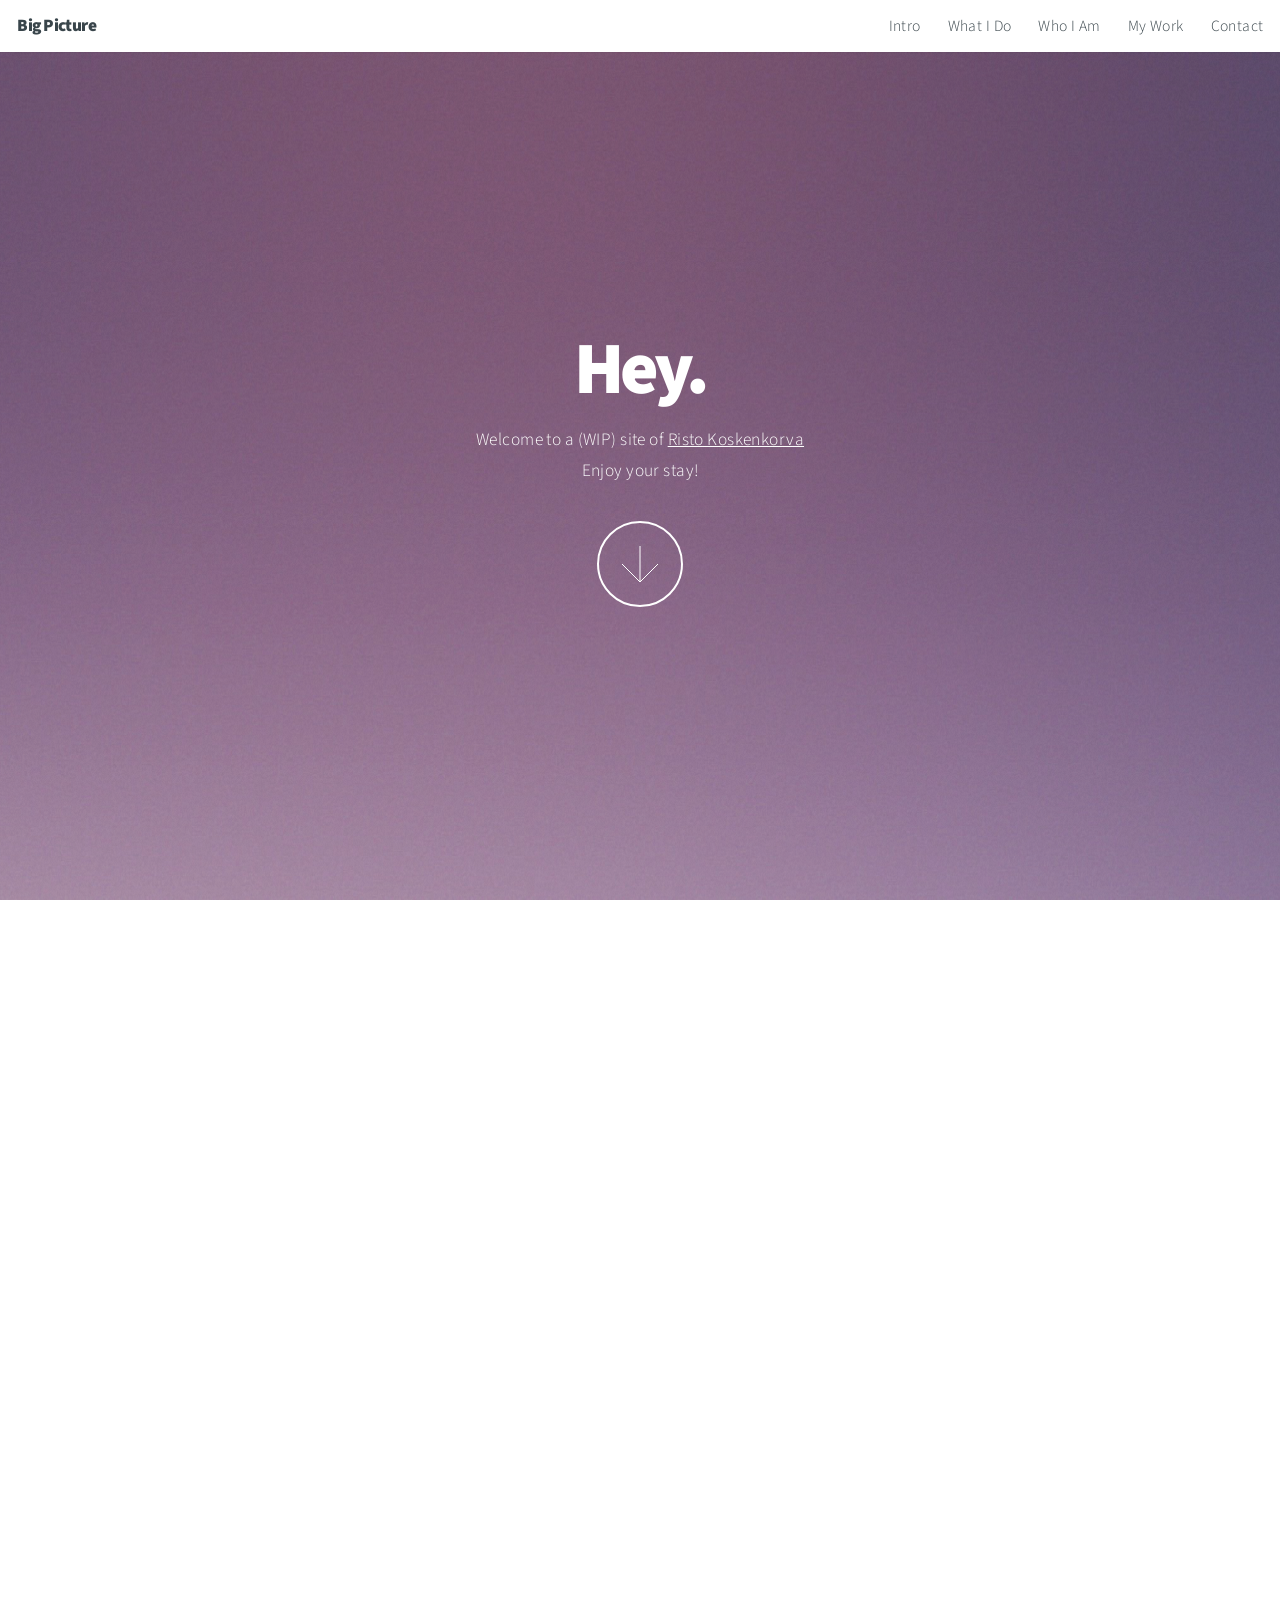
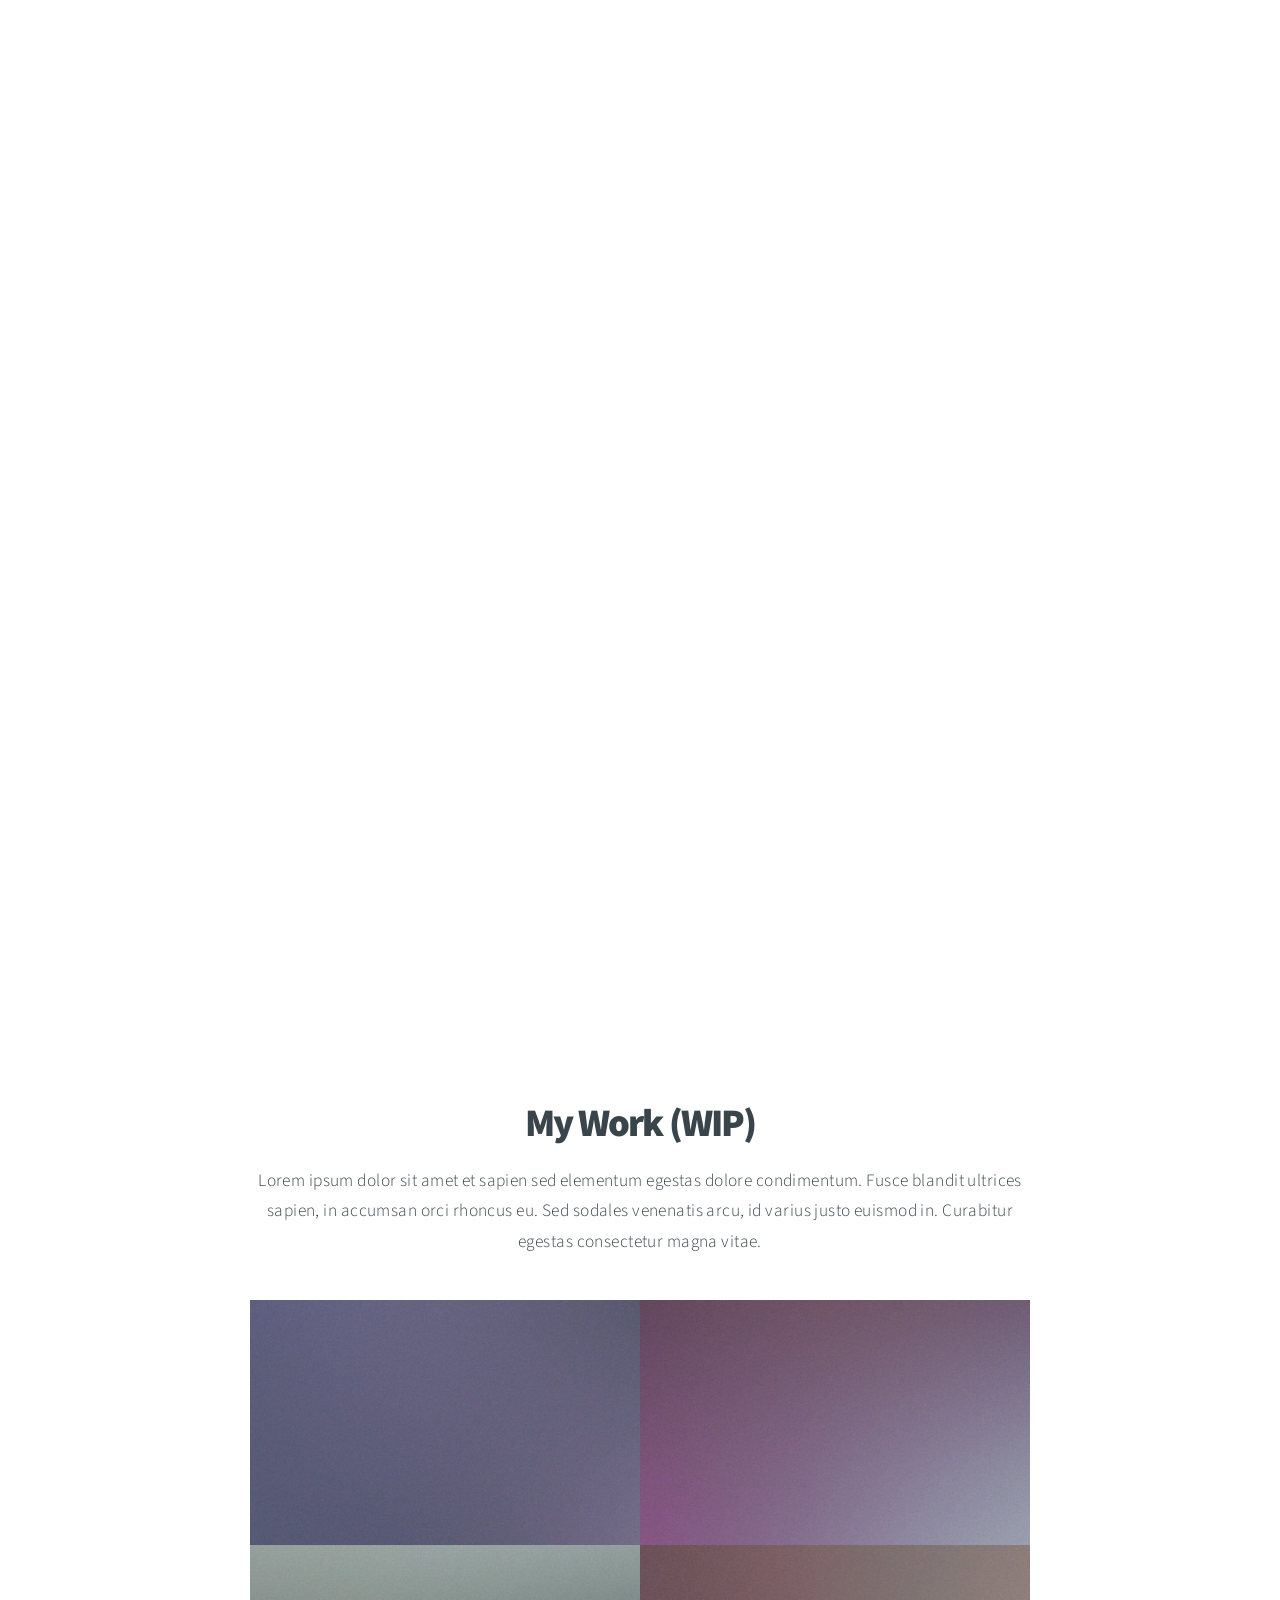
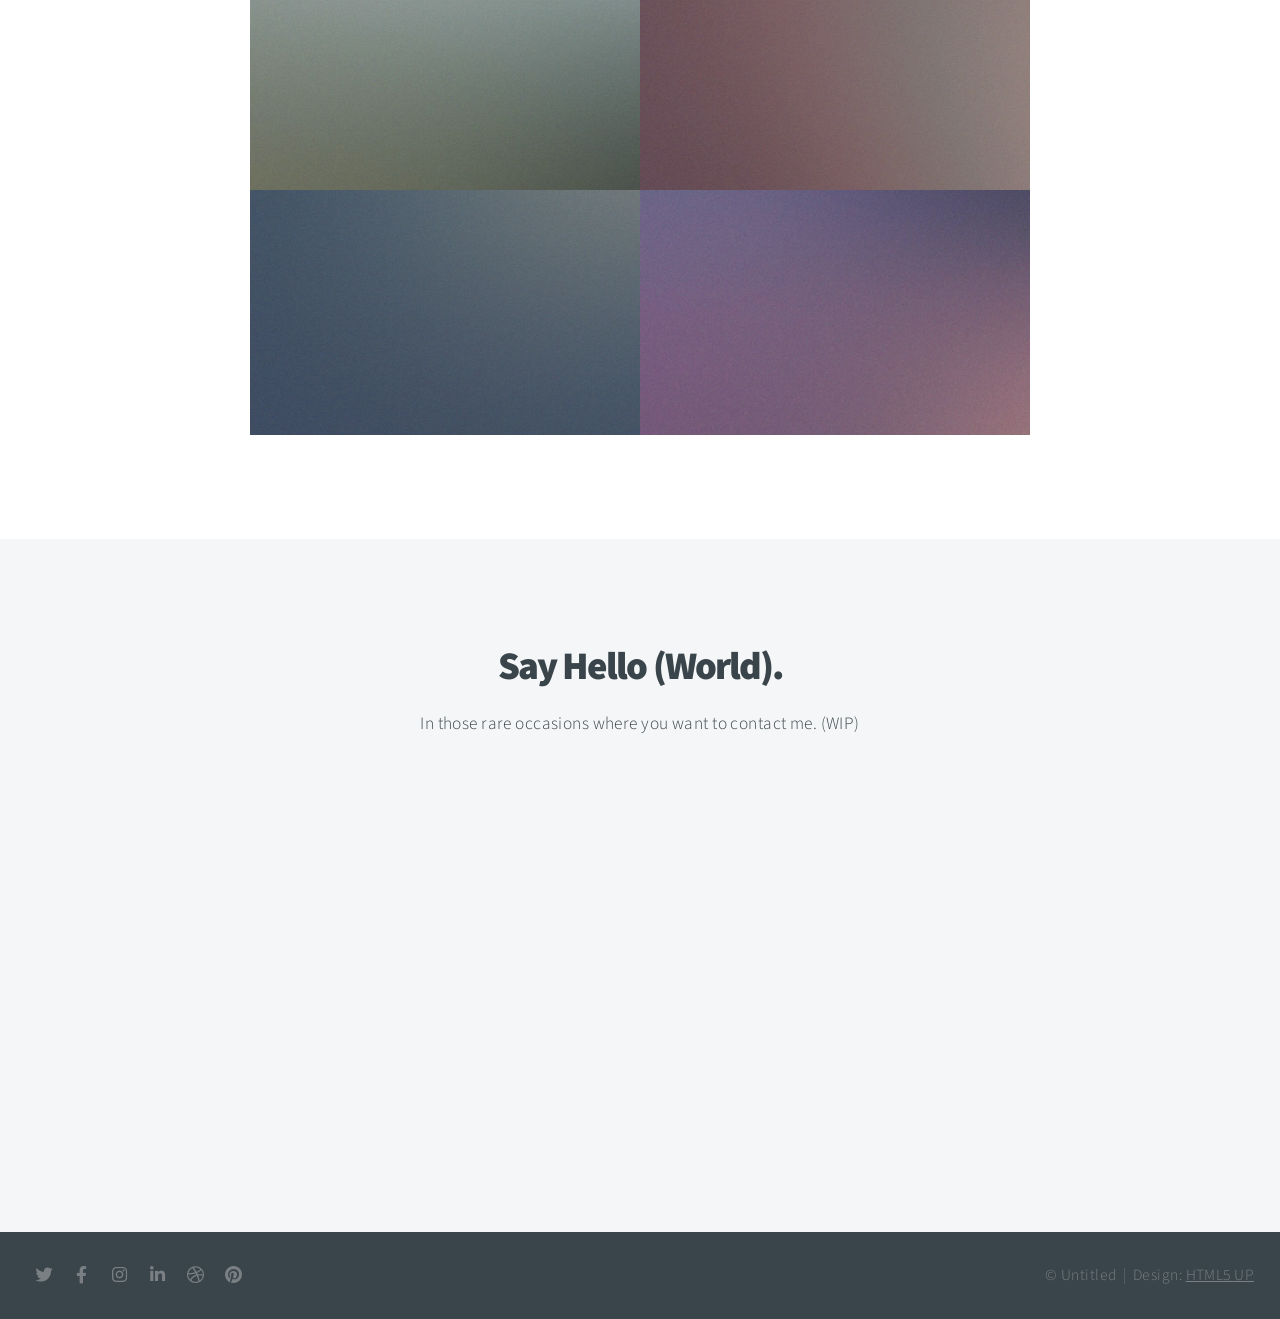
==== docs/index.html @ 2b2a6ec6 "Update index.html" ====
<!DOCTYPE HTML>
<!--
	Big Picture by HTML5 UP
	html5up.net | @ajlkn
	Free for personal and commercial use under the CCA 3.0 license (html5up.net/license)
-->
<html>
	<head>
		<title>Big Picture by HTML5 UP</title>
		<meta charset="utf-8" />
		<meta name="viewport" content="width=device-width, initial-scale=1, user-scalable=no" />
		<link rel="stylesheet" href="assets/css/main.css" />
		<noscript><link rel="stylesheet" href="assets/css/noscript.css" /></noscript>
	</head>
	<body class="is-preload">

		<!-- Header -->
			<header id="header">
				<h1>Big Picture</h1>
				<nav>
					<ul>
						<li><a href="#intro">Intro</a></li>
						<li><a href="#one">What I Do</a></li>
						<li><a href="#two">Who I Am</a></li>
						<li><a href="#work">My Work</a></li>
						<li><a href="#contact">Contact</a></li>
					</ul>
				</nav>
			</header>

		<!-- Intro -->
			<section id="intro" class="main style1 dark fullscreen">
				<div class="content">
					<header>
						<h2>Hey.</h2>
					</header>
					<p>Welcome to a (WIP) site of <a href="https://www.linkedin.com/in/koskenkorva/">Risto Koskenkorva</a><br />
					Enjoy your stay!</p>
					<footer>
						<a href="#one" class="button style2 down">More</a>
					</footer>
				</div>
			</section>

		<!-- One -->
			<section id="one" class="main style2 right dark fullscreen">
				<div class="content box style2">
					<header>
						<h2>What I Do (WIP)</h2>
					</header>
					<p>Lorem ipsum dolor sit amet et sapien sed elementum egestas dolore condimentum.
					Fusce blandit ultrices sapien, in accumsan orci rhoncus eu. Sed sodales venenatis arcu,
					id varius justo euismod in. Curabitur egestas consectetur magna.</p>
				</div>
				<a href="#two" class="button style2 down anchored">Next</a>
			</section>

		<!-- Two -->
			<section id="two" class="main style2 left dark fullscreen">
				<div class="content box style2">
					<header>
						<h2>Who I Am (WIP)</h2>
					</header>
					<p>Lorem ipsum dolor sit amet et sapien sed elementum egestas dolore condimentum.
					Fusce blandit ultrices sapien, in accumsan orci rhoncus eu. Sed sodales venenatis arcu,
					id varius justo euismod in. Curabitur egestas consectetur magna.</p>
				</div>
				<a href="#work" class="button style2 down anchored">Next</a>
			</section>

		<!-- Work -->
			<section id="work" class="main style3 primary">
				<div class="content">
					<header>
						<h2>My Work (WIP)</h2>
						<p>Lorem ipsum dolor sit amet et sapien sed elementum egestas dolore condimentum.
						Fusce blandit ultrices sapien, in accumsan orci rhoncus eu. Sed sodales venenatis
						arcu, id varius justo euismod in. Curabitur egestas consectetur magna vitae.</p>
					</header>

					<!-- Gallery  -->
						<div class="gallery">
							<article class="from-left">
								<a href="images/fulls/01.jpg" class="image fit"><img src="images/thumbs/01.jpg" title="The Anonymous Red" alt="" /></a>
							</article>
							<article class="from-right">
								<a href="images/fulls/02.jpg" class="image fit"><img src="images/thumbs/02.jpg" title="Airchitecture II" alt="" /></a>
							</article>
							<article class="from-left">
								<a href="images/fulls/03.jpg" class="image fit"><img src="images/thumbs/03.jpg" title="Air Lounge" alt="" /></a>
							</article>
							<article class="from-right">
								<a href="images/fulls/04.jpg" class="image fit"><img src="images/thumbs/04.jpg" title="Carry on" alt="" /></a>
							</article>
							<article class="from-left">
								<a href="images/fulls/05.jpg" class="image fit"><img src="images/thumbs/05.jpg" title="The sparkling shell" alt="" /></a>
							</article>
							<article class="from-right">
								<a href="images/fulls/06.jpg" class="image fit"><img src="images/thumbs/06.jpg" title="Bent IX" alt="" /></a>
							</article>
						</div>

				</div>
			</section>

		<!-- Contact -->
			<section id="contact" class="main style3 secondary">
				<div class="content">
					<header>
						<h2>Say Hello (World).</h2>
						<p>In those rare occasions where you want to contact me. (WIP)</p>
					</header>
					<div class="box">
						<form method="post" action='id="userail"' enctype="text/plain">
							<div class="fields">
								<div class="field half"><input type="text" name="name" placeholder="Name" required /></div>
								<div class="field half"><input type="email" name="email" placeholder="Email" required /></div>
								<div class="field"><textarea name="message" placeholder="Message" rows="6" required></textarea></div>
							</div>
							<ul class="actions special">
								<li><input type="submit" value="Send Message" /></li>
							</ul>
						</form>
					</div>
				</div>
			</section>
			
<script>
    var luser = "ristokoskenkorva";
    var gomain = "gmail.com";
    
    var madd = luser + "@" + gomain;

    document.getElementById("userail").innerHTML = '"mailto:' + madd + '?subject=Contact%20Form&body=Hello%20recipient,"';
</script>


		<!-- Footer -->
			<footer id="footer">

				<!-- Icons -->
					<ul class="icons">
						<li><a href="#" class="icon brands fa-twitter"><span class="label">Twitter</span></a></li>
						<li><a href="#" class="icon brands fa-facebook-f"><span class="label">Facebook</span></a></li>
						<li><a href="#" class="icon brands fa-instagram"><span class="label">Instagram</span></a></li>
						<li><a href="#" class="icon brands fa-linkedin-in"><span class="label">LinkedIn</span></a></li>
						<li><a href="#" class="icon brands fa-dribbble"><span class="label">Dribbble</span></a></li>
						<li><a href="#" class="icon brands fa-pinterest"><span class="label">Pinterest</span></a></li>
					</ul>

				<!-- Menu -->
					<ul class="menu">
						<li>&copy; Untitled</li><li>Design: <a href="https://html5up.net">HTML5 UP</a></li>
					</ul>

			</footer>

		<!-- Scripts -->
			<script src="assets/js/jquery.min.js"></script>
			<script src="assets/js/jquery.poptrox.min.js"></script>
			<script src="assets/js/jquery.scrolly.min.js"></script>
			<script src="assets/js/jquery.scrollex.min.js"></script>
			<script src="assets/js/browser.min.js"></script>
			<script src="assets/js/breakpoints.min.js"></script>
			<script src="assets/js/util.js"></script>
			<script src="assets/js/main.js"></script>

	</body>
</html>
---- docs/assets/css/main.css ----
@import url("https://fonts.googleapis.com/css?family=Source+Sans+Pro:300,900");
@import url("fontawesome-all.min.css");

/*
	Big Picture by HTML5 UP
	html5up.net | @ajlkn
	Free for personal and commercial use under the CCA 3.0 license (html5up.net/license)
*/

html, body, div, span, applet, object,
iframe, h1, h2, h3, h4, h5, h6, p, blockquote,
pre, a, abbr, acronym, address, big, cite,
code, del, dfn, em, img, ins, kbd, q, s, samp,
small, strike, strong, sub, sup, tt, var, b,
u, i, center, dl, dt, dd, ol, ul, li, fieldset,
form, label, legend, table, caption, tbody,
tfoot, thead, tr, th, td, article, aside,
canvas, details, embed, figure, figcaption,
footer, header, hgroup, menu, nav, output, ruby,
section, summary, time, mark, audio, video {
	margin: 0;
	padding: 0;
	border: 0;
	font-size: 100%;
	font: inherit;
	vertical-align: baseline;}

article, aside, details, figcaption, figure,
footer, header, hgroup, menu, nav, section {
	display: block;}

body {
	line-height: 1;
}

ol, ul {
	list-style: none;
}

blockquote, q {
	quotes: none;
}

	blockquote:before, blockquote:after, q:before, q:after {
		content: '';
		content: none;
	}

table {
	border-collapse: collapse;
	border-spacing: 0;
}

body {
	-webkit-text-size-adjust: none;
}

mark {
	background-color: transparent;
	color: inherit;
}

input::-moz-focus-inner {
	border: 0;
	padding: 0;
}

input, select, textarea {
	-moz-appearance: none;
	-webkit-appearance: none;
	-ms-appearance: none;
	appearance: none;
}

/* Basic */

	@-ms-viewport {
		width: device-width;
	}

	html {
		height: 100%;
	}

	html {
		box-sizing: border-box;
	}

	*, *:before, *:after {
		box-sizing: inherit;
	}

	body {
		background: #ffffff;
		height: 100%;
		min-width: 320px;
	}

		body.is-preload *, body.is-preload *:before, body.is-preload *:after {
			-moz-animation: none !important;
			-webkit-animation: none !important;
			-ms-animation: none !important;
			animation: none !important;
			-moz-transition: none !important;
			-webkit-transition: none !important;
			-ms-transition: none !important;
			transition: none !important;
		}

/* Spinner */

	@-moz-keyframes spinner-rotate {
		0% {
			-moz-transform: scale(1) rotate(0deg);
			-webkit-transform: scale(1) rotate(0deg);
			-ms-transform: scale(1) rotate(0deg);
			transform: scale(1) rotate(0deg);
		}

		100% {
			-moz-transform: scale(1) rotate(360deg);
			-webkit-transform: scale(1) rotate(360deg);
			-ms-transform: scale(1) rotate(360deg);
			transform: scale(1) rotate(360deg);
		}
	}

	@-webkit-keyframes spinner-rotate {
		0% {
			-moz-transform: scale(1) rotate(0deg);
			-webkit-transform: scale(1) rotate(0deg);
			-ms-transform: scale(1) rotate(0deg);
			transform: scale(1) rotate(0deg);
		}

		100% {
			-moz-transform: scale(1) rotate(360deg);
			-webkit-transform: scale(1) rotate(360deg);
			-ms-transform: scale(1) rotate(360deg);
			transform: scale(1) rotate(360deg);
		}
	}

	@-ms-keyframes spinner-rotate {
		0% {
			-moz-transform: scale(1) rotate(0deg);
			-webkit-transform: scale(1) rotate(0deg);
			-ms-transform: scale(1) rotate(0deg);
			transform: scale(1) rotate(0deg);
		}

		100% {
			-moz-transform: scale(1) rotate(360deg);
			-webkit-transform: scale(1) rotate(360deg);
			-ms-transform: scale(1) rotate(360deg);
			transform: scale(1) rotate(360deg);
		}
	}

	@keyframes spinner-rotate {
		0% {
			-moz-transform: scale(1) rotate(0deg);
			-webkit-transform: scale(1) rotate(0deg);
			-ms-transform: scale(1) rotate(0deg);
			transform: scale(1) rotate(0deg);
		}

		100% {
			-moz-transform: scale(1) rotate(360deg);
			-webkit-transform: scale(1) rotate(360deg);
			-ms-transform: scale(1) rotate(360deg);
			transform: scale(1) rotate(360deg);
		}
	}

/* Loader */

	@-moz-keyframes spinner-show {
		0% {
			opacity: 0;
		}

		100% {
			opacity: 1;
		}
	}

	@-webkit-keyframes spinner-show {
		0% {
			opacity: 0;
		}

		100% {
			opacity: 1;
		}
	}

	@-ms-keyframes spinner-show {
		0% {
			opacity: 0;
		}

		100% {
			opacity: 1;
		}
	}

	@keyframes spinner-show {
		0% {
			opacity: 0;
		}

		100% {
			opacity: 1;
		}
	}

	@-moz-keyframes spinner-hide {
		0% {
			-moz-transform: scale(1) rotate(0deg);
			-webkit-transform: scale(1) rotate(0deg);
			-ms-transform: scale(1) rotate(0deg);
			transform: scale(1) rotate(0deg);
			color: #e5e6e7;
			z-index: 100001;
		}

		99% {
			-moz-transform: scale(0.5) rotate(360deg);
			-webkit-transform: scale(0.5) rotate(360deg);
			-ms-transform: scale(0.5) rotate(360deg);
			transform: scale(0.5) rotate(360deg);
			color: #e5e6e7;
			z-index: 100001;
		}

		100% {
			-moz-transform: scale(0.5) rotate(360deg);
			-webkit-transform: scale(0.5) rotate(360deg);
			-ms-transform: scale(0.5) rotate(360deg);
			transform: scale(0.5) rotate(360deg);
			color: #e5e6e7;
			z-index: -1;
		}
	}

	@-webkit-keyframes spinner-hide {
		0% {
			-moz-transform: scale(1) rotate(0deg);
			-webkit-transform: scale(1) rotate(0deg);
			-ms-transform: scale(1) rotate(0deg);
			transform: scale(1) rotate(0deg);
			color: #e5e6e7;
			z-index: 100001;
		}

		99% {
			-moz-transform: scale(0.5) rotate(360deg);
			-webkit-transform: scale(0.5) rotate(360deg);
			-ms-transform: scale(0.5) rotate(360deg);
			transform: scale(0.5) rotate(360deg);
			color: #e5e6e7;
			z-index: 100001;
		}

		100% {
			-moz-transform: scale(0.5) rotate(360deg);
			-webkit-transform: scale(0.5) rotate(360deg);
			-ms-transform: scale(0.5) rotate(360deg);
			transform: scale(0.5) rotate(360deg);
			color: #e5e6e7;
			z-index: -1;
		}
	}

	@-ms-keyframes spinner-hide {
		0% {
			-moz-transform: scale(1) rotate(0deg);
			-webkit-transform: scale(1) rotate(0deg);
			-ms-transform: scale(1) rotate(0deg);
			transform: scale(1) rotate(0deg);
			color: #e5e6e7;
			z-index: 100001;
		}

		99% {
			-moz-transform: scale(0.5) rotate(360deg);
			-webkit-transform: scale(0.5) rotate(360deg);
			-ms-transform: scale(0.5) rotate(360deg);
			transform: scale(0.5) rotate(360deg);
			color: #e5e6e7;
			z-index: 100001;
		}

		100% {
			-moz-transform: scale(0.5) rotate(360deg);
			-webkit-transform: scale(0.5) rotate(360deg);
			-ms-transform: scale(0.5) rotate(360deg);
			transform: scale(0.5) rotate(360deg);
			color: #e5e6e7;
			z-index: -1;
		}
	}

	@keyframes spinner-hide {
		0% {
			-moz-transform: scale(1) rotate(0deg);
			-webkit-transform: scale(1) rotate(0deg);
			-ms-transform: scale(1) rotate(0deg);
			transform: scale(1) rotate(0deg);
			color: #e5e6e7;
			z-index: 100001;
		}

		99% {
			-moz-transform: scale(0.5) rotate(360deg);
			-webkit-transform: scale(0.5) rotate(360deg);
			-ms-transform: scale(0.5) rotate(360deg);
			transform: scale(0.5) rotate(360deg);
			color: #e5e6e7;
			z-index: 100001;
		}

		100% {
			-moz-transform: scale(0.5) rotate(360deg);
			-webkit-transform: scale(0.5) rotate(360deg);
			-ms-transform: scale(0.5) rotate(360deg);
			transform: scale(0.5) rotate(360deg);
			color: #e5e6e7;
			z-index: -1;
		}
	}

	@-moz-keyframes overlay-hide {
		0% {
			opacity: 1;
			z-index: 100000;
		}

		15% {
			opacity: 1;
			z-index: 100000;
		}

		99% {
			opacity: 0;
			z-index: 100000;
		}

		100% {
			opacity: 0;
			z-index: -1;
		}
	}

	@-webkit-keyframes overlay-hide {
		0% {
			opacity: 1;
			z-index: 100000;
		}

		15% {
			opacity: 1;
			z-index: 100000;
		}

		99% {
			opacity: 0;
			z-index: 100000;
		}

		100% {
			opacity: 0;
			z-index: -1;
		}
	}

	@-ms-keyframes overlay-hide {
		0% {
			opacity: 1;
			z-index: 100000;
		}

		15% {
			opacity: 1;
			z-index: 100000;
		}

		99% {
			opacity: 0;
			z-index: 100000;
		}

		100% {
			opacity: 0;
			z-index: -1;
		}
	}

	@keyframes overlay-hide {
		0% {
			opacity: 1;
			z-index: 100000;
		}

		15% {
			opacity: 1;
			z-index: 100000;
		}

		99% {
			opacity: 0;
			z-index: 100000;
		}

		100% {
			opacity: 0;
			z-index: -1;
		}
	}

	body {
		text-decoration: none;
	}

		body:before {
			-moz-animation: spinner-show 1.5s 1 0.25s ease forwards, spinner-hide 0.25s ease-in-out forwards !important;
			-webkit-animation: spinner-show 1.5s 1 0.25s ease forwards, spinner-hide 0.25s ease-in-out forwards !important;
			-ms-animation: spinner-show 1.5s 1 0.25s ease forwards, spinner-hide 0.25s ease-in-out forwards !important;
			animation: spinner-show 1.5s 1 0.25s ease forwards, spinner-hide 0.25s ease-in-out forwards !important;
			-moz-transform-origin: 50% 50%;
			-webkit-transform-origin: 50% 50%;
			-ms-transform-origin: 50% 50%;
			transform-origin: 50% 50%;
			-moz-osx-font-smoothing: grayscale;
			-webkit-font-smoothing: antialiased;
			font-family: FontAwesome;
			font-style: normal;
			font-weight: normal;
			text-transform: none !important;
			color: #e5e6e7;
			content: '\f1ce';
			cursor: default;
			display: block;
			font-size: 2em;
			height: 2em;
			left: 50%;
			line-height: 2em;
			margin: -1em 0 0 -1em;
			opacity: 0;
			position: fixed;
			text-align: center;
			top: 50%;
			width: 2em;
			z-index: -1;
		}

		body:after {
			-moz-animation: overlay-hide 1.5s ease-in forwards !important;
			-webkit-animation: overlay-hide 1.5s ease-in forwards !important;
			-ms-animation: overlay-hide 1.5s ease-in forwards !important;
			animation: overlay-hide 1.5s ease-in forwards !important;
			background: #ffffff;
			content: '';
			display: block;
			height: 100%;
			left: 0;
			opacity: 0;
			position: fixed;
			top: 0;
			width: 100%;
			z-index: -1;
		}

		body.is-preload:before {
			-moz-animation: spinner-show 1.5s 1 0.25s ease forwards, spinner-rotate 0.75s infinite linear !important;
			-webkit-animation: spinner-show 1.5s 1 0.25s ease forwards, spinner-rotate 0.75s infinite linear !important;
			-ms-animation: spinner-show 1.5s 1 0.25s ease forwards, spinner-rotate 0.75s infinite linear !important;
			animation: spinner-show 1.5s 1 0.25s ease forwards, spinner-rotate 0.75s infinite linear !important;
			z-index: 100001;
		}

		body.is-preload:after {
			-moz-animation: none !important;
			-webkit-animation: none !important;
			-ms-animation: none !important;
			animation: none !important;
			opacity: 1;
			z-index: 100000;
		}

	@media (-webkit-min-device-pixel-ratio: 2) {

		body:before {
			line-height: 2.025em;
		}

	}

/* Type */

	body, input, textarea, select {
		font-family: "Source Sans Pro", "sans-serif";
		font-weight: 300;
		font-size: 18pt;
		line-height: 1.75em;
		color: #39454b;
		letter-spacing: 0.025em;
	}

		@media screen and (max-width: 1920px) {

			body, input, textarea, select {
				font-size: 17pt;
			}

		}

		@media screen and (max-width: 1680px) {

			body, input, textarea, select {
				font-size: 15pt;
			}

		}

		@media screen and (max-width: 1280px) {

			body, input, textarea, select {
				font-size: 13pt;
			}

		}

		@media screen and (max-width: 1000px) {

			body, input, textarea, select {
				font-size: 13pt;
			}

		}

		@media screen and (max-width: 736px) {

			body, input, textarea, select {
				font-size: 12pt;
				line-height: 1.5em;
			}

		}

	h1, h2, h3, h4, h5, h6 {
		font-weight: 900;
		color: inherit;
		letter-spacing: -0.0325em;
	}

		h1 a, h2 a, h3 a, h4 a, h5 a, h6 a {
			color: inherit;
			text-decoration: none;
		}

	h2 {
		font-size: 2.25em;
		line-height: 1.25em;
		letter-spacing: -0.05em;
	}

	@media screen and (max-width: 736px) {

		h2 {
			font-size: 1.5em;
		}

	}

	strong, b {
		font-weight: 900;
		color: inherit;
	}

	em, i {
		font-style: italic;
	}

	a {
		-moz-transition: color 0.2s ease-in-out;
		-webkit-transition: color 0.2s ease-in-out;
		-ms-transition: color 0.2s ease-in-out;
		transition: color 0.2s ease-in-out;
		color: #98c593;
	}

	sub {
		position: relative;
		top: 0.5em;
		font-size: 0.8em;
	}

	sup {
		position: relative;
		top: -0.5em;
		font-size: 0.8em;
	}

	hr {
		border: 0;
		border-top: solid 1px #e5e6e7;
	}

	blockquote {
		border-left: solid 0.5em #e5e6e7;
		padding: 1em 0 1em 2em;
		font-style: italic;
	}

	p, ul, ol, dl, table {
		margin-bottom: 1em;
	}

/* Box */

	.box {
		background: #ffffff;
		color: #39454b;
		padding: 2em;
	}

		.box > :last-child {
			margin-bottom: 0;
		}

		.box.style2 {
			padding: 3.5em 2.5em 3.5em 2.5em;
		}

		@media screen and (max-width: 736px) {

			.box {
				padding: 1em;
			}

				.box.style2 {
					padding: 1.5em 1.25em 1.5em 1.25em;
					background-color: rgba(255, 255, 255, 0.9);
				}

		}

/* Button */

	input[type="button"],
	input[type="submit"],
	input[type="reset"],
	.button,
	button {
		-moz-appearance: none;
		-webkit-appearance: none;
		-ms-appearance: none;
		appearance: none;
		-moz-transition: background-color 0.2s ease-in-out;
		-webkit-transition: background-color 0.2s ease-in-out;
		-ms-transition: background-color 0.2s ease-in-out;
		transition: background-color 0.2s ease-in-out;
		background-color: #98c593;
		border: 0;
		border-radius: 3.5em;
		color: #ffffff;
		cursor: pointer;
		display: inline-block;
		height: 3.5em;
		line-height: 3.5em;
		outline: 0;
		padding: 0 2em 0 2em;
		position: relative;
		text-align: center;
		text-decoration: none;
	}

		input[type="button"].down,
		input[type="submit"].down,
		input[type="reset"].down,
		.button.down,
		button.down {
			width: 5em;
			height: 5em;
			line-height: 4.5em;
			padding: 0;
			background-image: url("images/dark-arrow.svg");
			background-position: center center;
			background-repeat: no-repeat;
			text-indent: -10em;
			overflow: hidden;
		}

			input[type="button"].down.anchored,
			input[type="submit"].down.anchored,
			input[type="reset"].down.anchored,
			.button.down.anchored,
			button.down.anchored {
				bottom: 0;
				border-bottom: 0;
				border-radius: 3em 3em 0 0;
				height: 4.5em;
				margin-left: -2.5em;
			}

		input[type="button"].anchored,
		input[type="submit"].anchored,
		input[type="reset"].anchored,
		.button.anchored,
		button.anchored {
			position: absolute;
			left: 50%;
		}

		input[type="button"]:hover,
		input[type="submit"]:hover,
		input[type="reset"]:hover,
		.button:hover,
		button:hover {
			background-color: #a8cea4;
		}

		input[type="button"]:active,
		input[type="submit"]:active,
		input[type="reset"]:active,
		.button:active,
		button:active {
			background-color: #88bc82;
		}

		input[type="button"].style2,
		input[type="submit"].style2,
		input[type="reset"].style2,
		.button.style2,
		button.style2 {
			background-color: transparent;
			border: solid 2px #e5e6e7;
			color: inherit;
		}

			input[type="button"].style2:hover,
			input[type="submit"].style2:hover,
			input[type="reset"].style2:hover,
			.button.style2:hover,
			button.style2:hover {
				background-color: rgba(229, 230, 231, 0.25);
			}

			input[type="button"].style2:active,
			input[type="submit"].style2:active,
			input[type="reset"].style2:active,
			.button.style2:active,
			button.style2:active {
				background-color: rgba(229, 230, 231, 0.375);
			}

			input[type="button"].style2.down,
			input[type="submit"].style2.down,
			input[type="reset"].style2.down,
			.button.style2.down,
			button.style2.down {
				background-image: url("images/arrow.svg");
			}

/* Form */

	form {
		margin: 0 0 2em 0;
	}

		form > :last-child {
			margin-bottom: 0;
		}

		form > .fields {
			display: -moz-flex;
			display: -webkit-flex;
			display: -ms-flex;
			display: flex;
			-moz-flex-wrap: wrap;
			-webkit-flex-wrap: wrap;
			-ms-flex-wrap: wrap;
			flex-wrap: wrap;
			width: calc(100% + 3em);
			margin: -1.5em 0 2em -1.5em;
		}

			form > .fields > .field {
				-moz-flex-grow: 0;
				-webkit-flex-grow: 0;
				-ms-flex-grow: 0;
				flex-grow: 0;
				-moz-flex-shrink: 0;
				-webkit-flex-shrink: 0;
				-ms-flex-shrink: 0;
				flex-shrink: 0;
				padding: 1.5em 0 0 1.5em;
				width: calc(100% - 1.5em);
			}

				form > .fields > .field.half {
					width: calc(50% - 0.75em);
				}

				form > .fields > .field.third {
					width: calc(100%/3 - 0.5em);
				}

				form > .fields > .field.quarter {
					width: calc(25% - 0.375em);
				}

		@media screen and (max-width: 480px) {

			form > .fields {
				width: calc(100% + 2em);
				margin: -1em 0 2em -1em;
			}

				form > .fields > .field {
					padding: 1em 0 0 1em;
					width: calc(100% - 1em);
				}

					form > .fields > .field.half {
						width: calc(100% - 1em);
					}

					form > .fields > .field.third {
						width: calc(100% - 1em);
					}

					form > .fields > .field.quarter {
						width: calc(100% - 1em);
					}

		}

	label {
		display: block;
	}

	input[type="text"],
	input[type="password"],
	input[type="email"],
	input[type="tel"],
	input[type="search"],
	input[type="url"],
	select,
	textarea {
		-moz-appearance: none;
		-webkit-appearance: none;
		-ms-appearance: none;
		appearance: none;
		-moz-transition: border-color 0.2s ease-in-out, color 0.2s ease-in-out;
		-webkit-transition: border-color 0.2s ease-in-out, color 0.2s ease-in-out;
		-ms-transition: border-color 0.2s ease-in-out, color 0.2s ease-in-out;
		transition: border-color 0.2s ease-in-out, color 0.2s ease-in-out;
		color: #39454b;
		display: block;
		width: 100%;
		padding: 0.65em 0.75em;
		background: none;
		border: solid 2px #e5e6e7;
		color: inherit;
		border-radius: 0.5em;
		outline: none;
	}

		input[type="text"]:focus,
		input[type="password"]:focus,
		input[type="email"]:focus,
		input[type="tel"]:focus,
		input[type="search"]:focus,
		input[type="url"]:focus,
		select:focus,
		textarea:focus {
			border-color: #9ac8e9;
		}

	input[type="text"],
	input[type="password"],
	input[type="email"],
	input[type="tel"],
	input[type="search"],
	input[type="url"],
	select {
		line-height: 1.35em;
	}

	textarea {
		min-height: 8em;
	}

	::-moz-focus-inner {
		border: 0;
	}

	::-webkit-input-placeholder {
		opacity: 0.375;
	}

	:-moz-placeholder {
		opacity: 0.375;
	}

	::-moz-placeholder {
		opacity: 0.375;
	}

	:-ms-input-placeholder {
		opacity: 0.375;
	}

/* Icon */

	.icon {
		text-decoration: none;
		position: relative;
		text-decoration: none;
	}

		.icon:before {
			-moz-osx-font-smoothing: grayscale;
			-webkit-font-smoothing: antialiased;
			display: inline-block;
			font-style: normal;
			font-variant: normal;
			text-rendering: auto;
			line-height: 1;
			text-transform: none !important;
			font-family: 'Font Awesome 5 Free';
			font-weight: 400;
		}

		.icon:before {
			line-height: inherit;
		}

		.icon > .label {
			display: none;
		}

		.icon.solid:before {
			font-weight: 900;
		}

		.icon.brands:before {
			font-family: 'Font Awesome 5 Brands';
		}

/* Image */

	.image {
		position: relative;
		display: inline-block;
	}

		.image:before {
			content: '';
			position: absolute;
			left: 0;
			top: 0;
			width: 100%;
			height: 100%;
			background: url("images/overlay.png");
		}

		.image img {
			display: block;
			width: 100%;
		}

		.image.featured {
			display: block;
			width: 100%;
			margin: 0 0 2em 0;
		}

		.image.fit {
			display: block;
			width: 100%;
		}

		.image.left {
			float: left;
			margin: 0 2em 2em 0;
		}

		.image.centered {
			display: block;
			margin: 0 0 2em 0;
		}

			.image.centered img {
				margin: 0 auto;
				width: auto;
			}

/* List */

	ul.default {
		list-style: disc;
		padding-left: 1em;
	}

		ul.default li {
			padding-left: 0.5em;
		}

	ul.menu {
		cursor: default;
	}

		ul.menu li {
			display: inline-block;
			line-height: 1em;
			border-left: solid 1px #e5e6e7;
			padding: 0 0 0 0.5em;
			margin: 0 0 0 0.5em;
		}

			ul.menu li:first-child {
				border-left: 0;
				padding-left: 0;
				margin-left: 0;
			}

	ol.default {
		list-style: decimal;
		padding-left: 1.25em;
	}

		ol.default li {
			padding-left: 0.25em;
		}

/* Actions */

	ul.actions {
		display: -moz-flex;
		display: -webkit-flex;
		display: -ms-flex;
		display: flex;
		cursor: default;
		list-style: none;
		margin-left: -1em;
		padding-left: 0;
	}

		ul.actions li {
			padding: 0 0 0 1em;
			vertical-align: middle;
		}

		ul.actions.special {
			-moz-justify-content: center;
			-webkit-justify-content: center;
			-ms-justify-content: center;
			justify-content: center;
			width: 100%;
			margin-left: 0;
		}

			ul.actions.special li:first-child {
				padding-left: 0;
			}

		ul.actions.stacked {
			-moz-flex-direction: column;
			-webkit-flex-direction: column;
			-ms-flex-direction: column;
			flex-direction: column;
			margin-left: 0;
		}

			ul.actions.stacked li {
				padding: 1.3em 0 0 0;
			}

				ul.actions.stacked li:first-child {
					padding-top: 0;
				}

		ul.actions.fit {
			width: calc(100% + 1em);
		}

			ul.actions.fit li {
				-moz-flex-grow: 1;
				-webkit-flex-grow: 1;
				-ms-flex-grow: 1;
				flex-grow: 1;
				-moz-flex-shrink: 1;
				-webkit-flex-shrink: 1;
				-ms-flex-shrink: 1;
				flex-shrink: 1;
				width: 100%;
			}

				ul.actions.fit li > * {
					width: 100%;
				}

			ul.actions.fit.stacked {
				width: 100%;
			}

		@media screen and (max-width: 480px) {

			ul.actions:not(.fixed) {
				-moz-flex-direction: column;
				-webkit-flex-direction: column;
				-ms-flex-direction: column;
				flex-direction: column;
				margin-left: 0;
				width: 100% !important;
			}

				ul.actions:not(.fixed) li {
					-moz-flex-grow: 1;
					-webkit-flex-grow: 1;
					-ms-flex-grow: 1;
					flex-grow: 1;
					-moz-flex-shrink: 1;
					-webkit-flex-shrink: 1;
					-ms-flex-shrink: 1;
					flex-shrink: 1;
					padding: 1em 0 0 0;
					text-align: center;
					width: 100%;
				}

					ul.actions:not(.fixed) li > * {
						width: 100%;
					}

					ul.actions:not(.fixed) li:first-child {
						padding-top: 0;
					}

					ul.actions:not(.fixed) li input[type="submit"],
					ul.actions:not(.fixed) li input[type="reset"],
					ul.actions:not(.fixed) li input[type="button"],
					ul.actions:not(.fixed) li button,
					ul.actions:not(.fixed) li .button {
						width: 100%;
					}

						ul.actions:not(.fixed) li input[type="submit"].icon:before,
						ul.actions:not(.fixed) li input[type="reset"].icon:before,
						ul.actions:not(.fixed) li input[type="button"].icon:before,
						ul.actions:not(.fixed) li button.icon:before,
						ul.actions:not(.fixed) li .button.icon:before {
							margin-left: -0.5rem;
						}

		}

/* Icons */

	ul.icons {
		cursor: default;
	}

		ul.icons li {
			display: inline-block;
		}

		ul.icons a {
			display: inline-block;
			width: 2em;
			height: 2em;
			line-height: 2em;
			text-align: center;
			border: 0;
		}

/* Sections/Article */

	header {
		margin-bottom: 1em;
	}

		header p {
			display: block;
			margin: 1em 0 0 0;
			padding: 0 0 0.5em 0;
		}

	footer {
		margin-top: 2em;
	}

/* Table */

	table {
		width: 100%;
	}

		table.default {
			width: 100%;
		}

			table.default tbody tr:nth-child(2n+2) {
				background: rgba(229, 230, 231, 0.5);
			}

			table.default td {
				padding: 0.5em 1em 0.5em 1em;
			}

			table.default th {
				text-align: left;
				font-weight: 900;
				padding: 0.5em 1em 0.5em 1em;
			}

			table.default thead {
				background: #39454b;
				color: #ffffff;
			}

			table.default tfoot {
				background: #e5e6e7;
			}

/* Poptrox */

	.poptrox-popup {
		-moz-box-sizing: content-box;
		-webkit-box-sizing: content-box;
		-ms-box-sizing: content-box;
		box-sizing: content-box;
		background: #fff;
		padding-bottom: 3em;
		box-shadow: 0 0.1em 0.15em 0 rgba(0, 0, 0, 0.15);
	}

		.poptrox-popup .loader {
			position: absolute;
			top: 50%;
			left: 50%;
			margin: -1em 0 0 -1em;
			width: 2em;
			height: 2em;
			display: block;
			font-size: 2em;
		}

			.poptrox-popup .loader:before {
				-moz-animation: spinner-rotate 0.75s infinite linear !important;
				-webkit-animation: spinner-rotate 0.75s infinite linear !important;
				-ms-animation: spinner-rotate 0.75s infinite linear !important;
				animation: spinner-rotate 0.75s infinite linear !important;
				-moz-osx-font-smoothing: grayscale;
				-webkit-font-smoothing: antialiased;
				font-family: FontAwesome;
				font-style: normal;
				font-weight: normal;
				text-transform: none !important;
				color: #e5e6e7;
				content: '\f1ce';
				cursor: default;
				display: block;
				height: 2em;
				left: 0;
				line-height: 2em;
				position: absolute;
				text-align: center;
				top: 0;
				width: 2em;
			}

		.poptrox-popup .caption {
			position: absolute;
			bottom: 0;
			left: 0;
			background: #ffffff;
			width: 100%;
			height: 3em;
			line-height: 2.8em;
			text-align: center;
			cursor: default;
			z-index: 1;
			font-size: 0.9em;
		}

		.poptrox-popup .nav-next,
		.poptrox-popup .nav-previous {
			-moz-transition: opacity 0.2s ease-in-out;
			-webkit-transition: opacity 0.2s ease-in-out;
			-ms-transition: opacity 0.2s ease-in-out;
			transition: opacity 0.2s ease-in-out;
			position: absolute;
			top: 0;
			width: 50%;
			height: 100%;
			opacity: 0;
			cursor: pointer;
			background: rgba(0, 0, 0, 0.01);
			-webkit-tap-highlight-color: rgba(255, 255, 255, 0);
		}

		.poptrox-popup .nav-next:before,
		.poptrox-popup .nav-previous:before {
			content: '';
			position: absolute;
			width: 96px;
			height: 64px;
			background: url("images/poptrox-nav.svg");
			top: calc(50% - 1.5em);
			margin: -32px 0 0 0;
		}

		.poptrox-popup:hover .nav-next,
		.poptrox-popup:hover .nav-previous {
			opacity: 0.5;
		}

		.poptrox-popup:hover .nav-next:hover,
		.poptrox-popup:hover .nav-previous:hover {
			opacity: 1.0;
		}

		.poptrox-popup .nav-previous:before {
			-moz-transform: scaleX(-1);
			-webkit-transform: scaleX(-1);
			-ms-transform: scaleX(-1);
			transform: scaleX(-1);
			-ms-filter: "FlipH";
			filter: FlipH;
		}

		.poptrox-popup .nav-next {
			right: 0;
		}

			.poptrox-popup .nav-next:before {
				right: 0;
			}

		.poptrox-popup .nav-previous {
			left: 0;
		}

			.poptrox-popup .nav-previous:before {
				left: 0;
			}

		.poptrox-popup .closer {
			-moz-transition: opacity 0.2s ease-in-out;
			-webkit-transition: opacity 0.2s ease-in-out;
			-ms-transition: opacity 0.2s ease-in-out;
			transition: opacity 0.2s ease-in-out;
			position: absolute;
			top: 0;
			right: 0;
			width: 64px;
			height: 64px;
			text-indent: -9999px;
			z-index: 2;
			opacity: 0;
			-webkit-tap-highlight-color: rgba(255, 255, 255, 0);
		}

			.poptrox-popup .closer:before {
				content: '';
				display: block;
				position: absolute;
				right: 16px;
				top: 16px;
				width: 40px;
				height: 40px;
				border-radius: 100%;
				box-shadow: inset 0 0 0 2px #fff;
				background: url("images/poptrox-closer.svg") center center;
				color: #ffffff !important;
			}

		.poptrox-popup:hover .closer {
			opacity: 0.5;
		}

			.poptrox-popup:hover .closer:hover {
				opacity: 1.0;
			}

		body.is-touch .poptrox-popup .nav-next,
		body.is-touch .poptrox-popup .nav-previous,
		body.is-touch .poptrox-popup .closer {
			opacity: 1.0 !important;
		}

		@media screen and (max-width: 736px) {

			.poptrox-popup .nav-next:before,
			.poptrox-popup .nav-previous:before {
				width: 48px;
				height: 32px;
				background-size: contain;
				margin: -16px 0 0 0;
			}

			.poptrox-popup .closer:before {
				right: 12px;
				top: 12px;
				width: 20px;
				height: 20px;
				box-shadow: inset 0 0 0 1px #fff;
				background-size: contain;
				opacity: 0.65;
			}

		}

/* Gallery */

	.gallery {
		display: -moz-flex;
		display: -webkit-flex;
		display: -ms-flex;
		display: flex;
		-moz-flex-wrap: wrap;
		-webkit-flex-wrap: wrap;
		-ms-flex-wrap: wrap;
		flex-wrap: wrap;
		width: 45em;
		max-width: 100%;
		margin: 0 auto 2em auto;
	}

		.gallery article {
			-moz-transition: -moz-transform 1s ease, opacity 1s ease;
			-webkit-transition: -webkit-transform 1s ease, opacity 1s ease;
			-ms-transition: -ms-transform 1s ease, opacity 1s ease;
			transition: transform 1s ease, opacity 1s ease;
			-moz-transform: translateX(0);
			-webkit-transform: translateX(0);
			-ms-transform: translateX(0);
			transform: translateX(0);
			width: 50%;
			position: relative;
			opacity: 1.0;
		}

			.gallery article .image {
				margin: 0;
				display: block;
			}

			.gallery article:nth-last-child(1n) {
				-moz-transition-delay: 0.05s;
				-webkit-transition-delay: 0.05s;
				-ms-transition-delay: 0.05s;
				transition-delay: 0.05s;
			}

			.gallery article:nth-last-child(2n) {
				-moz-transition-delay: 0.05s;
				-webkit-transition-delay: 0.05s;
				-ms-transition-delay: 0.05s;
				transition-delay: 0.05s;
			}

			.gallery article:nth-last-child(2n) {
				-moz-transition-delay: 0.1s;
				-webkit-transition-delay: 0.1s;
				-ms-transition-delay: 0.1s;
				transition-delay: 0.1s;
			}

			.gallery article:nth-last-child(3n) {
				-moz-transition-delay: 0.1s;
				-webkit-transition-delay: 0.1s;
				-ms-transition-delay: 0.1s;
				transition-delay: 0.1s;
			}

			.gallery article:nth-last-child(3n) {
				-moz-transition-delay: 0.15s;
				-webkit-transition-delay: 0.15s;
				-ms-transition-delay: 0.15s;
				transition-delay: 0.15s;
			}

			.gallery article:nth-last-child(4n) {
				-moz-transition-delay: 0.15s;
				-webkit-transition-delay: 0.15s;
				-ms-transition-delay: 0.15s;
				transition-delay: 0.15s;
			}

			.gallery article:nth-last-child(4n) {
				-moz-transition-delay: 0.2s;
				-webkit-transition-delay: 0.2s;
				-ms-transition-delay: 0.2s;
				transition-delay: 0.2s;
			}

			.gallery article:nth-last-child(5n) {
				-moz-transition-delay: 0.2s;
				-webkit-transition-delay: 0.2s;
				-ms-transition-delay: 0.2s;
				transition-delay: 0.2s;
			}

			.gallery article:nth-last-child(5n) {
				-moz-transition-delay: 0.25s;
				-webkit-transition-delay: 0.25s;
				-ms-transition-delay: 0.25s;
				transition-delay: 0.25s;
			}

			.gallery article:nth-last-child(6n) {
				-moz-transition-delay: 0.25s;
				-webkit-transition-delay: 0.25s;
				-ms-transition-delay: 0.25s;
				transition-delay: 0.25s;
			}

			.gallery article:nth-last-child(6n) {
				-moz-transition-delay: 0.3s;
				-webkit-transition-delay: 0.3s;
				-ms-transition-delay: 0.3s;
				transition-delay: 0.3s;
			}

			.gallery article:nth-last-child(7n) {
				-moz-transition-delay: 0.3s;
				-webkit-transition-delay: 0.3s;
				-ms-transition-delay: 0.3s;
				transition-delay: 0.3s;
			}

			.gallery article:nth-last-child(7n) {
				-moz-transition-delay: 0.35s;
				-webkit-transition-delay: 0.35s;
				-ms-transition-delay: 0.35s;
				transition-delay: 0.35s;
			}

			.gallery article:nth-last-child(8n) {
				-moz-transition-delay: 0.35s;
				-webkit-transition-delay: 0.35s;
				-ms-transition-delay: 0.35s;
				transition-delay: 0.35s;
			}

			.gallery article:nth-last-child(8n) {
				-moz-transition-delay: 0.4s;
				-webkit-transition-delay: 0.4s;
				-ms-transition-delay: 0.4s;
				transition-delay: 0.4s;
			}

			.gallery article:nth-last-child(9n) {
				-moz-transition-delay: 0.4s;
				-webkit-transition-delay: 0.4s;
				-ms-transition-delay: 0.4s;
				transition-delay: 0.4s;
			}

			.gallery article:nth-last-child(9n) {
				-moz-transition-delay: 0.45s;
				-webkit-transition-delay: 0.45s;
				-ms-transition-delay: 0.45s;
				transition-delay: 0.45s;
			}

			.gallery article:nth-last-child(10n) {
				-moz-transition-delay: 0.45s;
				-webkit-transition-delay: 0.45s;
				-ms-transition-delay: 0.45s;
				transition-delay: 0.45s;
			}

			.gallery article:nth-last-child(10n) {
				-moz-transition-delay: 0.5s;
				-webkit-transition-delay: 0.5s;
				-ms-transition-delay: 0.5s;
				transition-delay: 0.5s;
			}

			.gallery article:nth-last-child(11n) {
				-moz-transition-delay: 0.5s;
				-webkit-transition-delay: 0.5s;
				-ms-transition-delay: 0.5s;
				transition-delay: 0.5s;
			}

			.gallery article:nth-last-child(11n) {
				-moz-transition-delay: 0.55s;
				-webkit-transition-delay: 0.55s;
				-ms-transition-delay: 0.55s;
				transition-delay: 0.55s;
			}

			.gallery article:nth-last-child(12n) {
				-moz-transition-delay: 0.55s;
				-webkit-transition-delay: 0.55s;
				-ms-transition-delay: 0.55s;
				transition-delay: 0.55s;
			}

			.gallery article:nth-last-child(12n) {
				-moz-transition-delay: 0.6s;
				-webkit-transition-delay: 0.6s;
				-ms-transition-delay: 0.6s;
				transition-delay: 0.6s;
			}

			.gallery article:nth-last-child(13n) {
				-moz-transition-delay: 0.6s;
				-webkit-transition-delay: 0.6s;
				-ms-transition-delay: 0.6s;
				transition-delay: 0.6s;
			}

			.gallery article:nth-last-child(13n) {
				-moz-transition-delay: 0.65s;
				-webkit-transition-delay: 0.65s;
				-ms-transition-delay: 0.65s;
				transition-delay: 0.65s;
			}

			.gallery article:nth-last-child(14n) {
				-moz-transition-delay: 0.65s;
				-webkit-transition-delay: 0.65s;
				-ms-transition-delay: 0.65s;
				transition-delay: 0.65s;
			}

			.gallery article:nth-last-child(14n) {
				-moz-transition-delay: 0.7s;
				-webkit-transition-delay: 0.7s;
				-ms-transition-delay: 0.7s;
				transition-delay: 0.7s;
			}

			.gallery article:nth-last-child(15n) {
				-moz-transition-delay: 0.7s;
				-webkit-transition-delay: 0.7s;
				-ms-transition-delay: 0.7s;
				transition-delay: 0.7s;
			}

			.gallery article:nth-last-child(15n) {
				-moz-transition-delay: 0.75s;
				-webkit-transition-delay: 0.75s;
				-ms-transition-delay: 0.75s;
				transition-delay: 0.75s;
			}

			.gallery article:nth-last-child(16n) {
				-moz-transition-delay: 0.75s;
				-webkit-transition-delay: 0.75s;
				-ms-transition-delay: 0.75s;
				transition-delay: 0.75s;
			}

			.gallery article:nth-last-child(16n) {
				-moz-transition-delay: 0.8s;
				-webkit-transition-delay: 0.8s;
				-ms-transition-delay: 0.8s;
				transition-delay: 0.8s;
			}

			.gallery article:nth-last-child(17n) {
				-moz-transition-delay: 0.8s;
				-webkit-transition-delay: 0.8s;
				-ms-transition-delay: 0.8s;
				transition-delay: 0.8s;
			}

			.gallery article:nth-last-child(17n) {
				-moz-transition-delay: 0.85s;
				-webkit-transition-delay: 0.85s;
				-ms-transition-delay: 0.85s;
				transition-delay: 0.85s;
			}

			.gallery article:nth-last-child(18n) {
				-moz-transition-delay: 0.85s;
				-webkit-transition-delay: 0.85s;
				-ms-transition-delay: 0.85s;
				transition-delay: 0.85s;
			}

			.gallery article:nth-last-child(18n) {
				-moz-transition-delay: 0.9s;
				-webkit-transition-delay: 0.9s;
				-ms-transition-delay: 0.9s;
				transition-delay: 0.9s;
			}

			.gallery article:nth-last-child(19n) {
				-moz-transition-delay: 0.9s;
				-webkit-transition-delay: 0.9s;
				-ms-transition-delay: 0.9s;
				transition-delay: 0.9s;
			}

			.gallery article:nth-last-child(19n) {
				-moz-transition-delay: 0.95s;
				-webkit-transition-delay: 0.95s;
				-ms-transition-delay: 0.95s;
				transition-delay: 0.95s;
			}

			.gallery article:nth-last-child(20n) {
				-moz-transition-delay: 0.95s;
				-webkit-transition-delay: 0.95s;
				-ms-transition-delay: 0.95s;
				transition-delay: 0.95s;
			}

			.gallery article:nth-last-child(20n) {
				-moz-transition-delay: 1s;
				-webkit-transition-delay: 1s;
				-ms-transition-delay: 1s;
				transition-delay: 1s;
			}

			.gallery article:nth-last-child(21n) {
				-moz-transition-delay: 1s;
				-webkit-transition-delay: 1s;
				-ms-transition-delay: 1s;
				transition-delay: 1s;
			}

			.gallery article:nth-last-child(21n) {
				-moz-transition-delay: 1.05s;
				-webkit-transition-delay: 1.05s;
				-ms-transition-delay: 1.05s;
				transition-delay: 1.05s;
			}

			.gallery article:nth-last-child(22n) {
				-moz-transition-delay: 1.05s;
				-webkit-transition-delay: 1.05s;
				-ms-transition-delay: 1.05s;
				transition-delay: 1.05s;
			}

			.gallery article:nth-last-child(22n) {
				-moz-transition-delay: 1.1s;
				-webkit-transition-delay: 1.1s;
				-ms-transition-delay: 1.1s;
				transition-delay: 1.1s;
			}

			.gallery article:nth-last-child(23n) {
				-moz-transition-delay: 1.1s;
				-webkit-transition-delay: 1.1s;
				-ms-transition-delay: 1.1s;
				transition-delay: 1.1s;
			}

			.gallery article:nth-last-child(23n) {
				-moz-transition-delay: 1.15s;
				-webkit-transition-delay: 1.15s;
				-ms-transition-delay: 1.15s;
				transition-delay: 1.15s;
			}

			.gallery article:nth-last-child(24n) {
				-moz-transition-delay: 1.15s;
				-webkit-transition-delay: 1.15s;
				-ms-transition-delay: 1.15s;
				transition-delay: 1.15s;
			}

		.gallery.inactive article {
			opacity: 0;
		}

			.gallery.inactive article.from-left {
				-moz-transform: translateX(-14em);
				-webkit-transform: translateX(-14em);
				-ms-transform: translateX(-14em);
				transform: translateX(-14em);
			}

			.gallery.inactive article.from-right {
				-moz-transform: translateX(14em);
				-webkit-transform: translateX(14em);
				-ms-transform: translateX(14em);
				transform: translateX(14em);
			}

			.gallery.inactive article.from-top {
				-moz-transform: translateY(-7em);
				-webkit-transform: translateY(-7em);
				-ms-transform: translateY(-7em);
				transform: translateY(-7em);
			}

			.gallery.inactive article.from-bottom {
				-moz-transform: translateY(7em);
				-webkit-transform: translateY(7em);
				-ms-transform: translateY(7em);
				transform: translateY(7em);
			}

		@media screen and (max-width: 480px) {

			.gallery {
				-moz-flex-wrap: nowrap;
				-webkit-flex-wrap: nowrap;
				-ms-flex-wrap: nowrap;
				flex-wrap: nowrap;
				-moz-flex-direction: column;
				-webkit-flex-direction: column;
				-ms-flex-direction: column;
				flex-direction: column;
			}

				.gallery article {
					width: 100%;
				}

		}

/* Header */

	#header {
		position: fixed;
		z-index: 10000;
		left: 0;
		top: 0;
		width: 100%;
		background: rgba(255, 255, 255, 0.95);
		height: 3em;
		line-height: 3em;
		box-shadow: 0 0 0.15em 0 rgba(0, 0, 0, 0.1);
	}

		#header h1 {
			position: absolute;
			left: 1em;
			top: 0;
			height: 3em;
			line-height: 3em;
			cursor: default;
		}

			#header h1 a {
				font-size: 1.25em;
			}

		#header nav {
			position: absolute;
			right: 0.5em;
			top: 0;
			height: 3em;
			line-height: 3em;
		}

			#header nav ul {
				margin: 0;
			}

				#header nav ul li {
					display: inline-block;
					margin-left: 0.5em;
					font-size: 0.9em;
				}

					#header nav ul li a {
						display: block;
						color: inherit;
						text-decoration: none;
						height: 3em;
						line-height: 3em;
						padding: 0 0.5em 0 0.5em;
						outline: 0;
					}

		@media screen and (max-width: 736px) {

			#header {
				height: 2.5em;
				line-height: 2.5em;
			}

				#header h1 {
					text-align: center;
					position: relative;
					left: 0;
					top: 0;
					height: 2.5em;
					line-height: 2.5em;
				}

					#header h1 a {
						font-size: 1em;
					}

				#header nav {
					display: none;
				}

		}

	body {
		padding-top: 3em;
	}

		@media screen and (max-width: 736px) {

			body {
				padding-top: 2.5em;
			}

		}

/* Main */

	.main {
		display: -moz-flex;
		display: -webkit-flex;
		display: -ms-flex;
		display: flex;
		position: relative;
		margin: 0;
		overflow-x: hidden;
	}

		.main > .content {
			width: 45em;
			max-width: calc(100% - 4em);
			margin: 0 auto;
		}

			.main > .content > :last-child {
				margin-bottom: 0;
			}

		.main.fullscreen {
			min-height: 100%;
		}

		.main.style1 {
			-moz-align-items: center;
			-webkit-align-items: center;
			-ms-align-items: center;
			align-items: center;
			-moz-justify-content: center;
			-webkit-justify-content: center;
			-ms-justify-content: center;
			justify-content: center;
			text-align: center;
			padding: 3em 0 3em 0;
		}

			.main.style1 h2 {
				font-size: 4.25em;
				line-height: 1em;
			}

			.main.style1 > .content {
				-moz-transition: opacity 1s ease;
				-webkit-transition: opacity 1s ease;
				-ms-transition: opacity 1s ease;
				transition: opacity 1s ease;
				-moz-transform: translateZ(0);
				-webkit-transform: translateZ(0);
				-ms-transform: translateZ(0);
				transform: translateZ(0);
				opacity: 1.0;
				margin: 0;
			}

			.main.style1.inactive > .content {
				opacity: 0;
			}

		.main.style2 {
			-moz-align-items: center;
			-webkit-align-items: center;
			-ms-align-items: center;
			align-items: center;
			-moz-justify-content: center;
			-webkit-justify-content: center;
			-ms-justify-content: center;
			justify-content: center;
			padding: 3em 0 3em 0;
			overflow: hidden;
		}

			.main.style2 > .content {
				-moz-transition: -moz-transform 1s ease;
				-webkit-transition: -webkit-transform 1s ease;
				-ms-transition: -ms-transform 1s ease;
				transition: transform 1s ease;
				-moz-transform: translateZ(0);
				-webkit-transform: translateZ(0);
				-ms-transform: translateZ(0);
				transform: translateZ(0);
				position: relative;
				width: 35%;
				margin: 0;
			}

			.main.style2.left {
				-moz-justify-content: -moz-flex-start;
				-webkit-justify-content: -webkit-flex-start;
				-ms-justify-content: -ms-flex-start;
				justify-content: flex-start;
			}

			.main.style2.right {
				-moz-justify-content: -moz-flex-end;
				-webkit-justify-content: -webkit-flex-end;
				-ms-justify-content: -ms-flex-end;
				justify-content: flex-end;
			}

			.main.style2.inactive.left > .content {
				-moz-transform: translateX(-100%);
				-webkit-transform: translateX(-100%);
				-ms-transform: translateX(-100%);
				transform: translateX(-100%);
			}

			.main.style2.inactive.right > .content {
				-moz-transform: translateX(100%);
				-webkit-transform: translateX(100%);
				-ms-transform: translateX(100%);
				transform: translateX(100%);
			}

		.main.style3 {
			text-align: center;
			padding: 6em 0 6em 0;
		}

			.main.style3 .content > header {
				margin-bottom: 2em;
			}

			.main.style3.primary {
				background: #ffffff;
			}

			.main.style3.secondary {
				background: #f5f6f7;
			}

		.main.dark {
			color: #ffffff;
		}

			.main.dark a {
				color: inherit;
			}

			.main.dark .button.style2 {
				border-color: #ffffff;
			}

				.main.dark .button.style2:hover {
					background-color: rgba(255, 255, 255, 0.125);
				}

				.main.dark .button.style2:active {
					background-color: rgba(255, 255, 255, 0.25);
				}

				.main.dark .button.style2.down {
					background-image: url("images/dark-arrow.svg");
				}

		body.is-touch .main {
			background-attachment: scroll !important;
		}

		@media screen and (max-width: 1920px) {

			.main.style2 .content {
				width: 40%;
			}

		}

		@media screen and (max-width: 1280px) {

			.main.style2 .content {
				width: 50%;
			}

		}

		@media screen and (max-width: 1000px) {

			.main.style2 .content {
				width: 60%;
			}

		}

		@media screen and (max-width: 736px) {

			.main > .content br {
				display: none;
			}

			.main.fullscreen {
				height: auto !important;
			}

			.main.style1 {
				padding: 4em 15px 4em 15px;
			}

				.main.style1 h2 {
					font-size: 3em;
				}

			.main.style2 {
				padding: 6em 15px 6em 15px;
			}

				.main.style2:before, .main.style2:after {
					display: none !important;
				}

				.main.style2 .button.anchored {
					display: none;
				}

				.main.style2 .content {
					width: 100%;
					max-width: 100%;
					text-align: center;
					-moz-transform: none;
					-webkit-transform: none;
					-ms-transform: none;
					transform: none;
				}

			.main.style3 {
				text-align: center;
				padding: 3em 10px 3em 10px;
			}

		}

		@media screen and (max-width: 480px) {

			.main > .content {
				max-width: calc(100% - 1.5em);
			}

		}

/* Footer */

	#footer {
		display: -moz-flex;
		display: -webkit-flex;
		display: -ms-flex;
		display: flex;
		-moz-align-items: center;
		-webkit-align-items: center;
		-ms-align-items: center;
		align-items: center;
		-moz-justify-content: space-between;
		-webkit-justify-content: space-between;
		-ms-justify-content: space-between;
		justify-content: space-between;
		position: relative;
		margin: 0;
		line-height: 1em;
		padding: 1.5em;
		background: #39454b;
		color: rgba(185, 186, 187, 0.5);
		overflow: hidden;
	}

		#footer > * {
			margin-bottom: 0;
		}

		#footer a {
			color: inherit;
		}

			#footer a:hover {
				color: #b9babb;
			}

		#footer ul.menu {
			margin: 0;
		}

			#footer ul.menu li {
				border-left-color: rgba(185, 186, 187, 0.2);
				font-size: 0.9em;
			}

		@media screen and (max-width: 1000px) {

			#footer {
				-moz-flex-direction: column;
				-webkit-flex-direction: column;
				-ms-flex-direction: column;
				flex-direction: column;
				-moz-justify-content: center;
				-webkit-justify-content: center;
				-ms-justify-content: center;
				justify-content: center;
				line-height: 1.5em;
				text-align: center;
				padding: 2em 1em 2em 1em;
			}

				#footer > * {
					margin: 0 0 1em 0;
				}

		}

		@media screen and (max-width: 736px) {

			#footer ul.menu li {
				border-left: none;
				display: block;
				line-height: inherit;
				margin: 0.25em 0 0 0;
				padding: 0.25em 0 0 0;
			}

				#footer ul.menu li:first-child {
					margin-top: 0;
					padding-top: 0;
				}

		}

/* Intro */

	#intro {
		background: url("images/overlay.png"), url("../../images/intro.jpg");
		background-size: 256px 256px, cover;
		background-attachment: fixed, fixed;
		background-position: top left, bottom center;
		background-repeat: repeat, no-repeat;
	}

/* One */

	#one {
		background: url("images/overlay.png"), url("../../images/one.jpg");
		background-size: 256px 256px, cover;
		background-attachment: fixed, fixed;
		background-position: top left, center center;
	}

/* Two */

	#two {
		background: url("images/overlay.png"), url("../../images/two.jpg");
		background-size: 256px 256px, cover;
		background-attachment: fixed, fixed;
		background-position: top left, center center;
	}

/* Contact */

	#contact {
		overflow: hidden;
		padding-bottom: 0;
	}

		#contact .box {
			-moz-transition: -moz-transform 1s ease;
			-webkit-transition: -webkit-transform 1s ease;
			-ms-transition: -ms-transform 1s ease;
			transition: transform 1s ease;
			-moz-transform: translateY(0);
			-webkit-transform: translateY(0);
			-ms-transform: translateY(0);
			transform: translateY(0);
			position: relative;
		}

		#contact.inactive .box {
			-moz-transform: translateY(100%);
			-webkit-transform: translateY(100%);
			-ms-transform: translateY(100%);
			transform: translateY(100%);
		}

		@media screen and (max-width: 736px) {

			#contact .box {
				padding: 1.5em 1.5em 2em 1.5em;
			}

		}

		@media screen and (max-width: 480px) {

			#contact .box {
				padding: 1em 1em 2em 1em;
			}

		}
---- docs/assets/css/noscript.css ----
/*
	Big Picture by HTML5 UP
	html5up.net | @ajlkn
	Free for personal and commercial use under the CCA 3.0 license (html5up.net/license)
*/

/* Loader */

	body:before, body:after {
		display: none;
	}
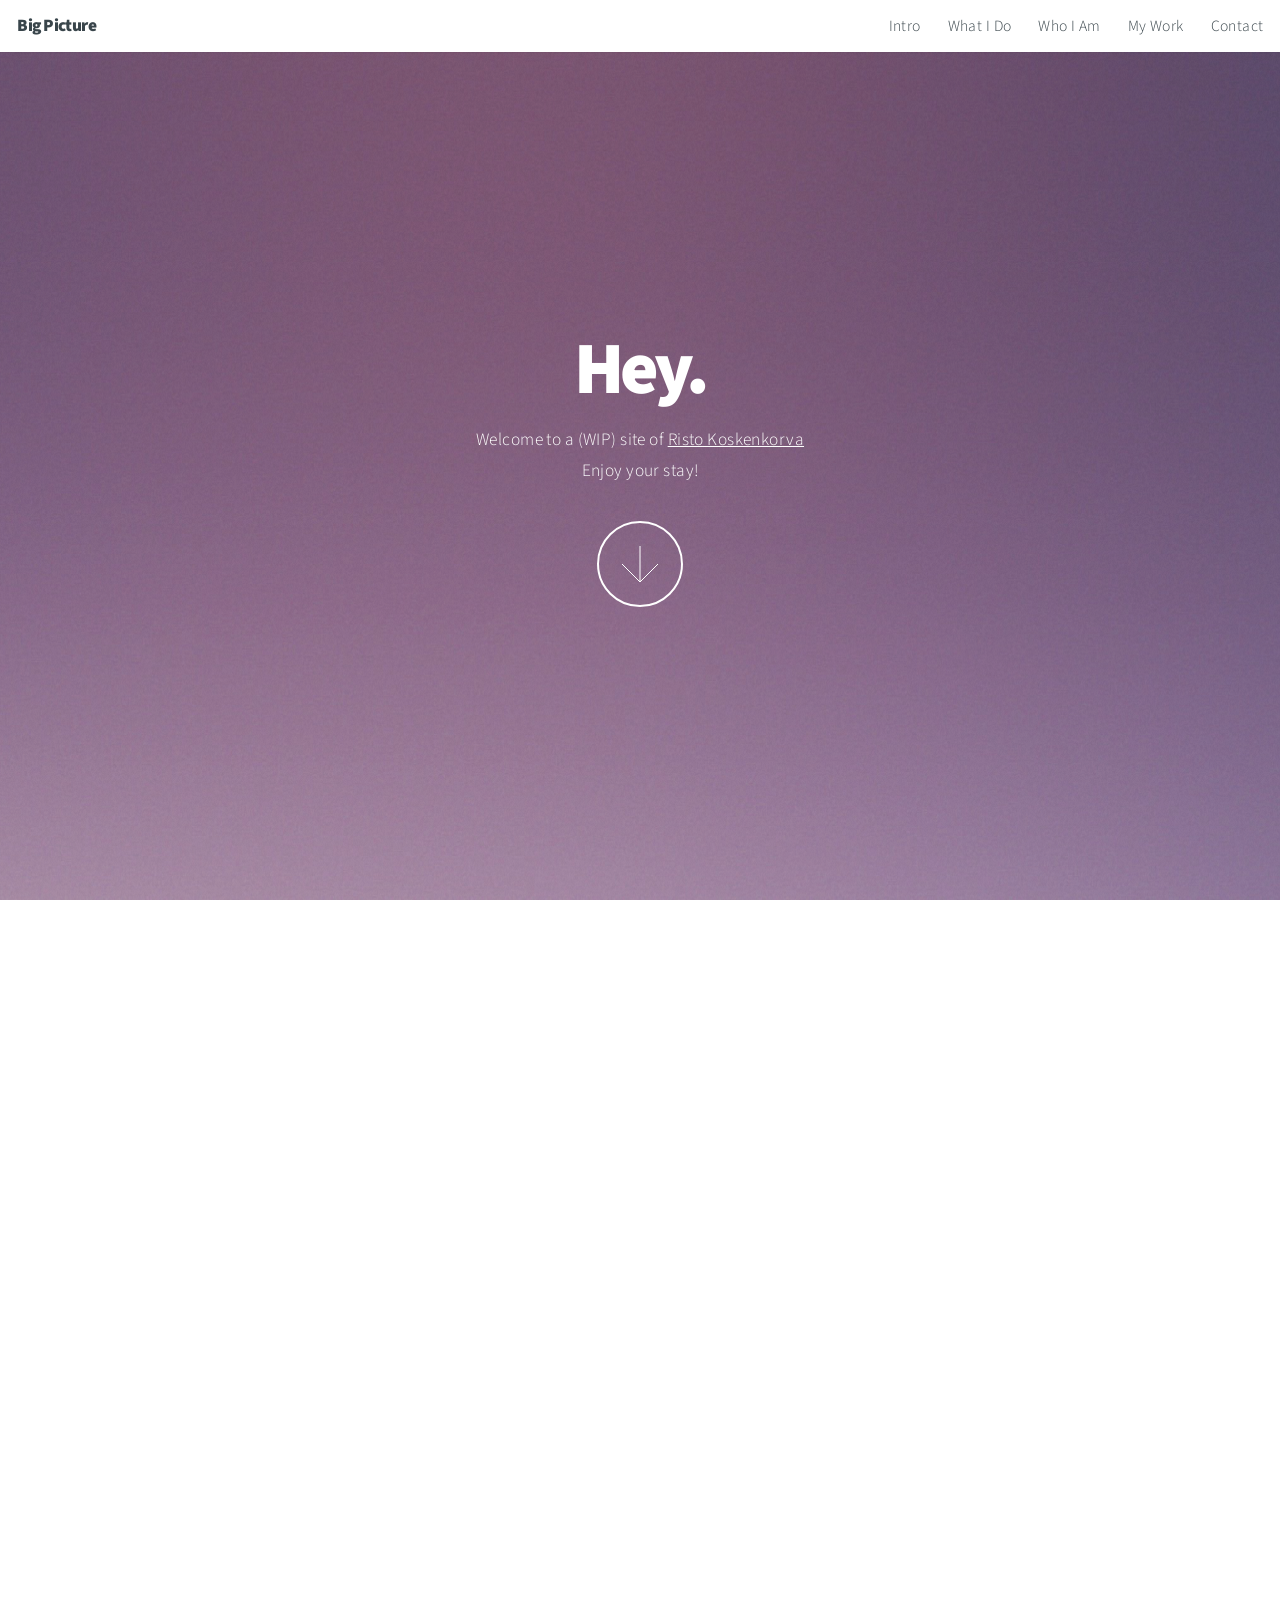
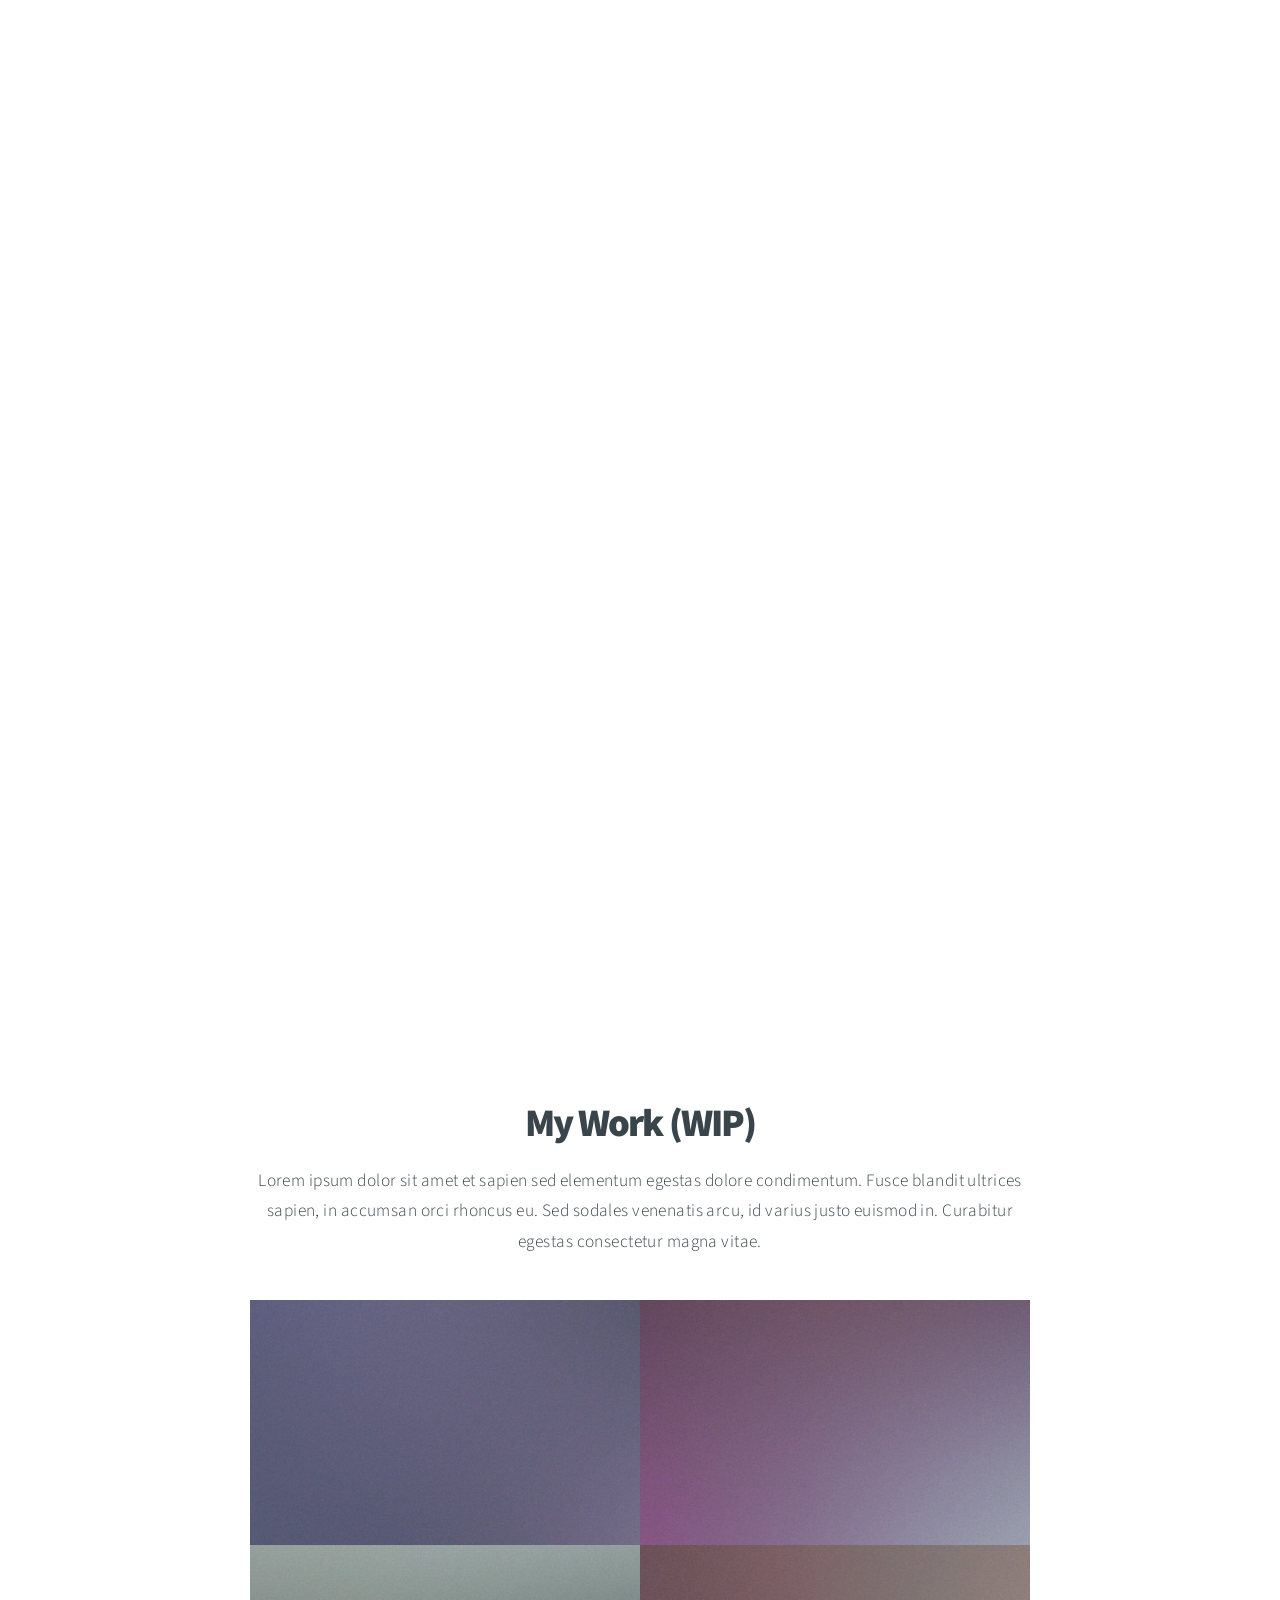
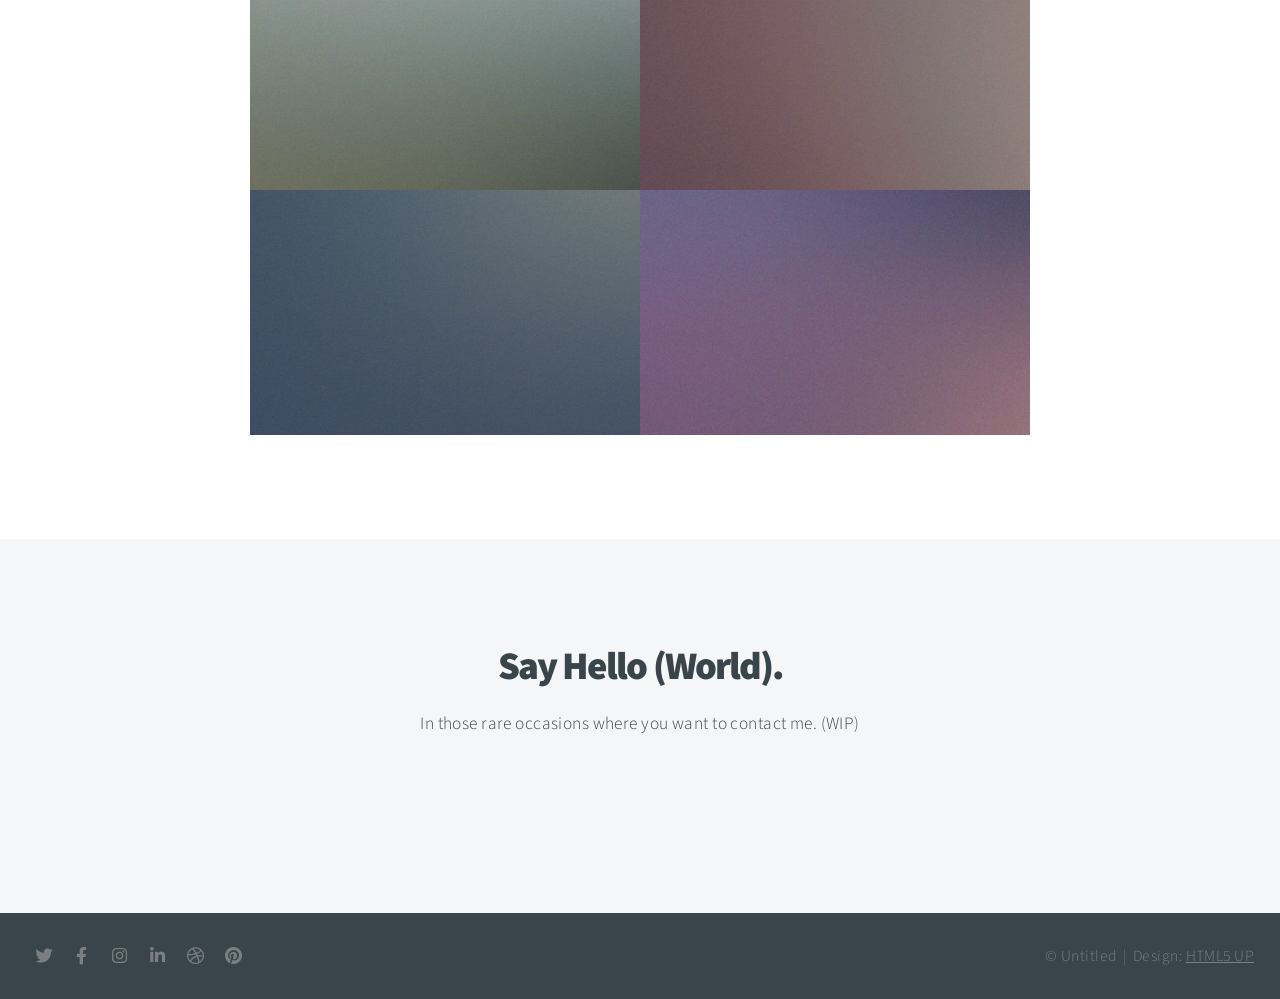
==== commit a2822df5: "Update index.html" ====
--- a/docs/index.html
+++ b/docs/index.html
@@ -111,28 +111,19 @@
 						<p>In those rare occasions where you want to contact me. (WIP)</p>
 					</header>
 					<div class="box">
-						<form method="post" action='id="userail"' enctype="text/plain">
-							<div class="fields">
+						<form method="post" action="#" enctype="text/plain">
+							<!--<div class="fields">
 								<div class="field half"><input type="text" name="name" placeholder="Name" required /></div>
 								<div class="field half"><input type="email" name="email" placeholder="Email" required /></div>
 								<div class="field"><textarea name="message" placeholder="Message" rows="6" required></textarea></div>
-							</div>
+							</div>-->
 							<ul class="actions special">
-								<li><input type="submit" value="Send Message" /></li>
+								<li><input type="button" value="Visit my LinkedIn Profile" onlick="https://www.linkedin.com/in/your-linkedin-profile-url" target="_blank" /></li>
 							</ul>
 						</form>
 					</div>
 				</div>
 			</section>
-			
-<script>
-    var luser = "ristokoskenkorva";
-    var gomain = "gmail.com";
-    
-    var madd = luser + "@" + gomain;
-
-    document.getElementById("userail").innerHTML = '"mailto:' + madd + '?subject=Contact%20Form&body=Hello%20recipient,"';
-</script>
 
 
 		<!-- Footer -->
